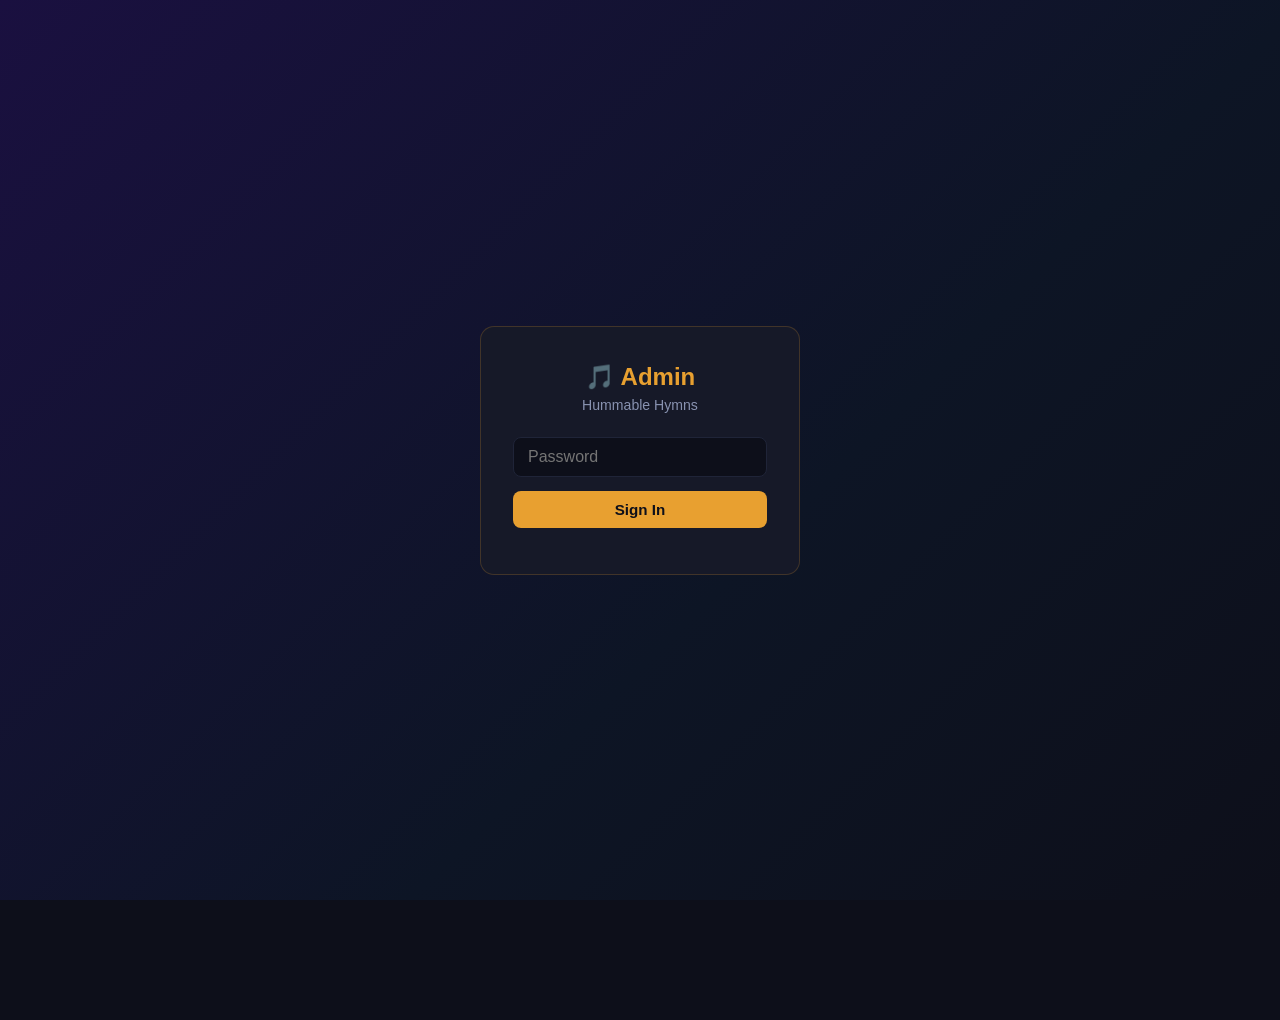
==== admin.html @ 7d4a3364 "Add files via upload" ====
<!DOCTYPE html>
<html lang="en">
<head>
<meta charset="UTF-8">
<meta name="viewport" content="width=device-width, initial-scale=1.0">
<title>Admin – Hummable Hymns</title>
<link rel="stylesheet" href="css/style.css">
</head>
<body>

<!-- LOGIN SCREEN -->
<div class="admin-login" id="login-screen">
  <div class="admin-login-box">
    <h2>🎵 Admin</h2>
    <p>Hummable Hymns</p>
    <input type="password" id="pw-input" placeholder="Password" autocomplete="current-password">
    <br>
    <button class="btn btn-primary" onclick="tryLogin()" style="width:100%">Sign In</button>
    <div class="error-msg" id="login-error"></div>
  </div>
</div>

<!-- ADMIN PANEL -->
<div id="admin-panel" style="display:none;">
  <header class="site-header" style="text-align:left;padding:18px 24px;">
    <div style="display:flex;align-items:center;justify-content:space-between;max-width:760px;margin:0 auto;">
      <div>
        <a href="index.html" style="font-size:0.85rem;color:var(--text-dim);margin-right:12px;">← Site</a>
        <span style="color:var(--accent);font-weight:700;font-size:1.1rem;">Admin Panel</span>
      </div>
      <button class="btn btn-secondary btn-sm" onclick="logout()">Log Out</button>
    </div>
  </header>

  <div class="admin-layout">

    <!-- Site Text -->
    <div class="admin-section">
      <h2>Site Text</h2>
      <div class="site-text-fields">
        <div class="field-row">
          <label>Site Title</label>
          <input type="text" id="site-title" placeholder="Hummable Hymns">
        </div>
        <div class="field-row">
          <label>Tagline</label>
          <input type="text" id="site-tagline" placeholder="Original songs, freely played.">
        </div>
      </div>
    </div>

    <!-- Add Song -->
    <div class="admin-section">
      <h2>Add Song</h2>
      <div class="add-song-form">
        <div class="row">
          <input type="text" id="new-title" placeholder="Song title">
          <input type="text" id="new-filename" placeholder="filename.mp3 (exact, from Cloudflare)">
        </div>
        <div class="row">
          <select id="new-category"></select>
          <button class="btn btn-primary" onclick="addSong()">+ Add Song</button>
        </div>
      </div>
    </div>

    <!-- Song List -->
    <div class="admin-section">
      <h2>Songs — drag to reorder</h2>
      <div class="songs-table" id="songs-table"></div>
    </div>

  </div>

  <!-- Save Bar -->
  <div class="save-bar">
    <span class="save-status" id="save-status"></span>
    <div style="display:flex;gap:10px;">
      <button class="btn btn-secondary" onclick="loadData()">Discard Changes</button>
      <button class="btn btn-primary" onclick="saveData()">💾 Save Changes</button>
    </div>
  </div>
</div>

<script>
// ── Config ──
const ADMIN_PASSWORD = "hymns2024"; // Change this to your preferred password

// ── Auth ──
function tryLogin() {
  const val = document.getElementById("pw-input").value;
  if (val === ADMIN_PASSWORD) {
    sessionStorage.setItem("hh_admin", "1");
    showPanel();
  } else {
    document.getElementById("login-error").textContent = "Incorrect password.";
  }
}
document.getElementById("pw-input").addEventListener("keydown", e => {
  if (e.key === "Enter") tryLogin();
});
function logout() {
  sessionStorage.removeItem("hh_admin");
  location.reload();
}
function showPanel() {
  document.getElementById("login-screen").style.display = "none";
  document.getElementById("admin-panel").style.display = "block";
  loadData();
}
if (sessionStorage.getItem("hh_admin") === "1") showPanel();

// ── Data ──
let songsData = null;
let dragSrcIndex = null;

function loadData() {
  fetch("data/songs.json?_=" + Date.now())
    .then(r => r.json())
    .then(data => {
      songsData = data;
      document.getElementById("site-title").value = data.siteTitle || "";
      document.getElementById("site-tagline").value = data.tagline || "";
      renderCategoryDropdown("new-category");
      renderSongsTable();
      setStatus("");
    });
}

function renderCategoryDropdown(id) {
  const sel = document.getElementById(id);
  if (!sel || !songsData) return;
  sel.innerHTML = songsData.categories.map(c =>
    `<option value="${c.id}">${c.name}</option>`
  ).join("");
}

function renderSongsTable() {
  const table = document.getElementById("songs-table");
  table.innerHTML = "";
  songsData.songs.forEach((song, i) => {
    const row = document.createElement("div");
    row.className = "song-row";
    row.draggable = true;
    row.dataset.index = i;

    const catOptions = songsData.categories.map(c =>
      `<option value="${c.id}" ${c.id === song.category ? "selected" : ""}>${c.name}</option>`
    ).join("");

    row.innerHTML = `
      <span class="drag-handle" title="Drag to reorder">⠿</span>
      <div class="song-row-title">
        <input type="text" value="${escHtml(song.title)}" 
          oninput="songsData.songs[${i}].title = this.value; markDirty()">
      </div>
      <div class="song-row-cat">
        <select onchange="songsData.songs[${i}].category = this.value; markDirty()">
          ${catOptions}
        </select>
      </div>
      <button class="btn btn-danger btn-sm" onclick="removeSong(${i})">✕</button>
    `;

    // Drag events
    row.addEventListener("dragstart", e => {
      dragSrcIndex = i;
      row.classList.add("dragging");
      e.dataTransfer.effectAllowed = "move";
    });
    row.addEventListener("dragend", () => {
      row.classList.remove("dragging");
      document.querySelectorAll(".song-row").forEach(r => r.classList.remove("drag-over"));
    });
    row.addEventListener("dragover", e => {
      e.preventDefault();
      document.querySelectorAll(".song-row").forEach(r => r.classList.remove("drag-over"));
      if (dragSrcIndex !== i) row.classList.add("drag-over");
    });
    row.addEventListener("drop", e => {
      e.preventDefault();
      if (dragSrcIndex === null || dragSrcIndex === i) return;
      const moved = songsData.songs.splice(dragSrcIndex, 1)[0];
      songsData.songs.splice(i, 0, moved);
      dragSrcIndex = null;
      markDirty();
      renderSongsTable();
    });

    table.appendChild(row);
  });
}

function addSong() {
  const title = document.getElementById("new-title").value.trim();
  const filename = document.getElementById("new-filename").value.trim();
  const category = document.getElementById("new-category").value;

  if (!title || !filename) {
    alert("Please fill in both title and filename.");
    return;
  }

  songsData.songs.push({ title, filename, category });
  document.getElementById("new-title").value = "";
  document.getElementById("new-filename").value = "";
  markDirty();
  renderSongsTable();
  // Scroll to bottom of table
  setTimeout(() => {
    const rows = document.querySelectorAll(".song-row");
    if (rows.length) rows[rows.length - 1].scrollIntoView({ behavior: "smooth", block: "nearest" });
  }, 50);
}

function removeSong(index) {
  const song = songsData.songs[index];
  if (!confirm(`Remove "${song.title}"?`)) return;
  songsData.songs.splice(index, 1);
  markDirty();
  renderSongsTable();
}

function markDirty() {
  setStatus("Unsaved changes");
  document.getElementById("save-status").style.color = "var(--accent)";
}

function setStatus(msg) {
  const el = document.getElementById("save-status");
  el.textContent = msg;
}

function saveData() {
  // Collect current site text
  songsData.siteTitle = document.getElementById("site-title").value.trim();
  songsData.tagline = document.getElementById("site-tagline").value.trim();

  // Cloudflare Pages doesn't support write-back via fetch, so we
  // generate downloadable JSON for the user to replace data/songs.json.
  const json = JSON.stringify(songsData, null, 2);
  const blob = new Blob([json], { type: "application/json" });
  const url = URL.createObjectURL(blob);
  const a = document.createElement("a");
  a.href = url;
  a.download = "songs.json";
  a.click();
  URL.revokeObjectURL(url);

  setStatus("✓ songs.json downloaded — upload it to replace data/songs.json on Cloudflare.");
  document.getElementById("save-status").style.color = "var(--green)";
}

function escHtml(str) {
  return str.replace(/&/g,"&amp;").replace(/</g,"&lt;").replace(/>/g,"&gt;").replace(/"/g,"&quot;");
}
</script>
</body>
</html>
---- css/style.css ----
:root {
  --bg: #0d0f1a;
  --surface: #161928;
  --surface-light: #1f2438;
  --surface-hover: #252c44;
  --text: #f0f2fa;
  --text-dim: #8892b0;
  --accent: #e8a030;
  --accent-glow: rgba(232, 160, 48, 0.18);
  --accent2: #7c5cbf;
  --accent2-glow: rgba(124, 92, 191, 0.18);
  --green: #3dba7e;
  --radius: 14px;
  --radius-sm: 8px;
  --gradient-header: linear-gradient(135deg, #1a1040 0%, #0d1525 60%, #0d0f1a 100%);
}

* { box-sizing: border-box; }

body {
  margin: 0;
  font-family: -apple-system, BlinkMacSystemFont, "Segoe UI", Roboto, Helvetica, Arial, sans-serif;
  background: var(--bg);
  color: var(--text);
  min-height: 100vh;
  padding-bottom: 120px;
}

a { color: var(--accent); text-decoration: none; }

/* Header */
.site-header {
  padding: 36px 20px 22px;
  text-align: center;
  background: var(--gradient-header);
  border-bottom: 1px solid rgba(232,160,48,0.15);
  position: relative;
  overflow: hidden;
}
.site-header::before {
  content: '';
  position: absolute;
  top: -60px; left: 50%;
  transform: translateX(-50%);
  width: 400px; height: 200px;
  background: radial-gradient(ellipse, rgba(124,92,191,0.2) 0%, transparent 70%);
  pointer-events: none;
}
.site-header h1 {
  margin: 0;
  font-size: 2rem;
  letter-spacing: 1px;
  background: linear-gradient(135deg, #f0d080 0%, #e8a030 50%, #c47820 100%);
  -webkit-background-clip: text;
  -webkit-text-fill-color: transparent;
  background-clip: text;
  text-shadow: none;
}
.tagline {
  color: var(--text-dim);
  margin: 8px 0 0;
  font-size: 0.95rem;
  font-style: italic;
  letter-spacing: 0.3px;
}
.playlist-header {
  text-align: left;
  padding-bottom: 12px;
}
.back-link {
  display: inline-flex;
  align-items: center;
  gap: 6px;
  margin-bottom: 8px;
  font-size: 0.9rem;
  color: var(--accent);
  opacity: 0.85;
  transition: opacity 0.15s;
}
.back-link:hover { opacity: 1; }

/* Category grid */
.category-grid {
  display: grid;
  grid-template-columns: 1fr;
  gap: 14px;
  padding: 20px 20px 30px;
  max-width: 640px;
  margin: 0 auto;
}
@media (min-width: 540px) {
  .category-grid { grid-template-columns: 1fr 1fr; }
}

.category-card {
  background: var(--surface);
  border: 1px solid rgba(255,255,255,0.06);
  border-radius: var(--radius);
  padding: 22px 20px;
  cursor: pointer;
  transition: background 0.18s, transform 0.15s, border-color 0.18s, box-shadow 0.18s;
  position: relative;
  overflow: hidden;
}
.category-card::before {
  content: '';
  position: absolute;
  top: 0; left: 0; right: 0;
  height: 3px;
  background: linear-gradient(90deg, var(--accent2), var(--accent));
  opacity: 0;
  transition: opacity 0.2s;
}
.category-card:hover,
.category-card:active {
  background: var(--surface-hover);
  border-color: rgba(232,160,48,0.25);
  box-shadow: 0 4px 24px rgba(0,0,0,0.4), 0 0 0 1px rgba(232,160,48,0.1);
  transform: translateY(-3px);
}
.category-card:hover::before { opacity: 1; }

.category-card h2 {
  margin: 0 0 6px;
  font-size: 1.05rem;
  color: var(--accent);
}
.category-card p {
  margin: 0;
  font-size: 0.83rem;
  color: var(--text-dim);
}

/* Special "All Songs" card */
.category-card.all-card {
  border-color: rgba(124,92,191,0.25);
  background: linear-gradient(135deg, #1a1535 0%, var(--surface) 100%);
}
.category-card.all-card::before {
  opacity: 0.5;
}
.category-card.all-card h2 {
  color: #b08cf0;
}

/* Song list */
.song-list {
  list-style: none;
  margin: 0;
  padding: 10px 12px;
  max-width: 700px;
  margin-inline: auto;
}
.song-item {
  display: flex;
  align-items: center;
  padding: 13px 14px;
  border-radius: var(--radius-sm);
  border-bottom: 1px solid rgba(255,255,255,0.04);
  cursor: pointer;
  transition: background 0.13s;
  gap: 12px;
}
.song-item:hover {
  background: var(--surface);
}
.song-item.active {
  background: linear-gradient(90deg, rgba(232,160,48,0.1), transparent);
  border-bottom-color: rgba(232,160,48,0.15);
}
.song-item .song-num {
  font-size: 0.78rem;
  color: var(--text-dim);
  width: 22px;
  flex-shrink: 0;
  text-align: right;
}
.song-item .song-title {
  font-size: 0.97rem;
  flex: 1;
}
.song-item.active .song-title {
  color: var(--accent);
  font-weight: 600;
}
.song-item .song-icon {
  width: 20px;
  text-align: center;
  color: var(--text-dim);
  flex-shrink: 0;
  font-size: 0.7rem;
}
.song-item.active .song-icon {
  color: var(--accent);
}

/* Player bar */
.player-bar {
  position: fixed;
  bottom: 0;
  left: 0;
  right: 0;
  background: linear-gradient(180deg, rgba(22,25,40,0.97) 0%, rgba(13,15,26,0.99) 100%);
  border-top: 1px solid rgba(232,160,48,0.2);
  backdrop-filter: blur(12px);
  padding: 10px 18px 16px;
  display: flex;
  flex-direction: column;
  gap: 6px;
  z-index: 10;
  box-shadow: 0 -4px 32px rgba(0,0,0,0.5);
}
.player-info {
  font-size: 0.88rem;
  white-space: nowrap;
  overflow: hidden;
  text-overflow: ellipsis;
  color: var(--text-dim);
}
#now-playing-title {
  color: var(--text);
  font-weight: 500;
}
.player-progress {
  display: flex;
  align-items: center;
  gap: 8px;
  font-size: 0.72rem;
  color: var(--text-dim);
}
.player-progress input[type="range"] { flex: 1; }

.player-controls {
  display: flex;
  align-items: center;
  justify-content: center;
  gap: 16px;
}
.player-controls button {
  background: none;
  border: none;
  color: var(--text-dim);
  font-size: 1rem;
  cursor: pointer;
  padding: 6px 10px;
  border-radius: 50%;
  transition: color 0.15s, background 0.15s;
}
.player-controls button:hover { color: var(--text); background: var(--surface-light); }
#play-pause-btn {
  font-size: 1.3rem;
  color: var(--accent);
  background: rgba(232,160,48,0.12);
  border-radius: 50%;
  width: 40px; height: 40px;
  display: flex; align-items: center; justify-content: center;
  padding: 0;
}
#play-pause-btn:hover { background: rgba(232,160,48,0.22); color: var(--accent); }
#volume-bar { width: 80px; margin-left: 6px; }

input[type="range"] {
  -webkit-appearance: none;
  height: 4px;
  background: var(--surface-light);
  border-radius: 2px;
  outline: none;
}
input[type="range"]::-webkit-slider-thumb {
  -webkit-appearance: none;
  width: 13px; height: 13px;
  border-radius: 50%;
  background: var(--accent);
  cursor: pointer;
}
input[type="range"]::-moz-range-thumb {
  width: 13px; height: 13px;
  border-radius: 50%;
  background: var(--accent);
  cursor: pointer;
  border: none;
}

/* Footer */
.site-footer {
  text-align: center;
  color: var(--text-dim);
  font-size: 0.78rem;
  padding: 20px;
  opacity: 0.6;
}

/* ── Admin styles ── */
.admin-login {
  min-height: 100vh;
  display: flex;
  align-items: center;
  justify-content: center;
  background: var(--gradient-header);
}
.admin-login-box {
  background: var(--surface);
  border: 1px solid rgba(232,160,48,0.2);
  border-radius: var(--radius);
  padding: 36px 32px;
  width: 320px;
  text-align: center;
}
.admin-login-box h2 {
  margin: 0 0 6px;
  color: var(--accent);
}
.admin-login-box p { color: var(--text-dim); font-size: 0.88rem; margin: 0 0 24px; }
.admin-login-box input[type="password"] {
  width: 100%;
  padding: 10px 14px;
  background: var(--bg);
  border: 1px solid var(--surface-light);
  border-radius: var(--radius-sm);
  color: var(--text);
  font-size: 1rem;
  margin-bottom: 14px;
  outline: none;
  transition: border-color 0.15s;
}
.admin-login-box input[type="password"]:focus { border-color: var(--accent); }
.btn {
  display: inline-block;
  padding: 10px 22px;
  border-radius: var(--radius-sm);
  border: none;
  cursor: pointer;
  font-size: 0.95rem;
  font-weight: 600;
  transition: opacity 0.15s, transform 0.1s;
}
.btn:hover { opacity: 0.88; transform: translateY(-1px); }
.btn-primary { background: var(--accent); color: #0d0f1a; }
.btn-secondary { background: var(--surface-light); color: var(--text); }
.btn-danger { background: #9e2a2a; color: #fff; }
.btn-sm { padding: 6px 14px; font-size: 0.83rem; }
.error-msg { color: #e05555; font-size: 0.85rem; margin-top: 10px; }

.admin-layout {
  max-width: 760px;
  margin: 0 auto;
  padding: 24px 20px 60px;
}
.admin-header {
  display: flex;
  align-items: center;
  justify-content: space-between;
  margin-bottom: 28px;
  padding-bottom: 16px;
  border-bottom: 1px solid var(--surface-light);
}
.admin-header h1 { margin: 0; font-size: 1.4rem; color: var(--accent); }

.admin-section {
  background: var(--surface);
  border: 1px solid rgba(255,255,255,0.06);
  border-radius: var(--radius);
  padding: 22px 20px;
  margin-bottom: 20px;
}
.admin-section h2 {
  margin: 0 0 16px;
  font-size: 1rem;
  color: var(--text-dim);
  text-transform: uppercase;
  letter-spacing: 0.8px;
}

.site-text-fields {
  display: flex;
  flex-direction: column;
  gap: 12px;
}
.field-row { display: flex; flex-direction: column; gap: 5px; }
.field-row label { font-size: 0.82rem; color: var(--text-dim); }
.field-row input[type="text"] {
  padding: 9px 12px;
  background: var(--bg);
  border: 1px solid var(--surface-light);
  border-radius: var(--radius-sm);
  color: var(--text);
  font-size: 0.95rem;
  outline: none;
  transition: border-color 0.15s;
}
.field-row input[type="text"]:focus { border-color: var(--accent); }

/* Admin song table */
.songs-table { width: 100%; }
.song-row {
  display: flex;
  align-items: center;
  gap: 10px;
  padding: 9px 6px;
  border-bottom: 1px solid rgba(255,255,255,0.04);
  border-radius: var(--radius-sm);
  transition: background 0.12s;
}
.song-row:hover { background: var(--surface-hover); }
.drag-handle {
  cursor: grab;
  color: var(--text-dim);
  font-size: 1rem;
  padding: 0 4px;
  flex-shrink: 0;
  opacity: 0.5;
}
.drag-handle:active { cursor: grabbing; }
.song-row.dragging { opacity: 0.4; }
.song-row.drag-over { border-top: 2px solid var(--accent); }
.song-row-title { flex: 1; }
.song-row-title input {
  width: 100%;
  background: transparent;
  border: 1px solid transparent;
  border-radius: 4px;
  color: var(--text);
  font-size: 0.9rem;
  padding: 4px 6px;
  outline: none;
  transition: border-color 0.15s, background 0.15s;
}
.song-row-title input:focus {
  border-color: var(--accent);
  background: var(--bg);
}
.song-row-cat select {
  background: var(--bg);
  border: 1px solid var(--surface-light);
  border-radius: 4px;
  color: var(--text-dim);
  font-size: 0.8rem;
  padding: 4px 6px;
  outline: none;
}
.song-row-cat select:focus { border-color: var(--accent); }

/* Add song form */
.add-song-form { display: flex; flex-direction: column; gap: 12px; }
.add-song-form .row { display: flex; gap: 10px; flex-wrap: wrap; }
.add-song-form input[type="text"],
.add-song-form select {
  flex: 1;
  min-width: 140px;
  padding: 9px 12px;
  background: var(--bg);
  border: 1px solid var(--surface-light);
  border-radius: var(--radius-sm);
  color: var(--text);
  font-size: 0.93rem;
  outline: none;
  transition: border-color 0.15s;
}
.add-song-form input[type="text"]:focus,
.add-song-form select:focus { border-color: var(--accent); }

.save-bar {
  position: fixed;
  bottom: 0; left: 0; right: 0;
  background: rgba(22,25,40,0.97);
  border-top: 1px solid rgba(232,160,48,0.2);
  padding: 12px 24px;
  display: flex;
  align-items: center;
  justify-content: space-between;
  gap: 12px;
  z-index: 20;
  backdrop-filter: blur(10px);
}
.save-status { font-size: 0.85rem; color: var(--green); }
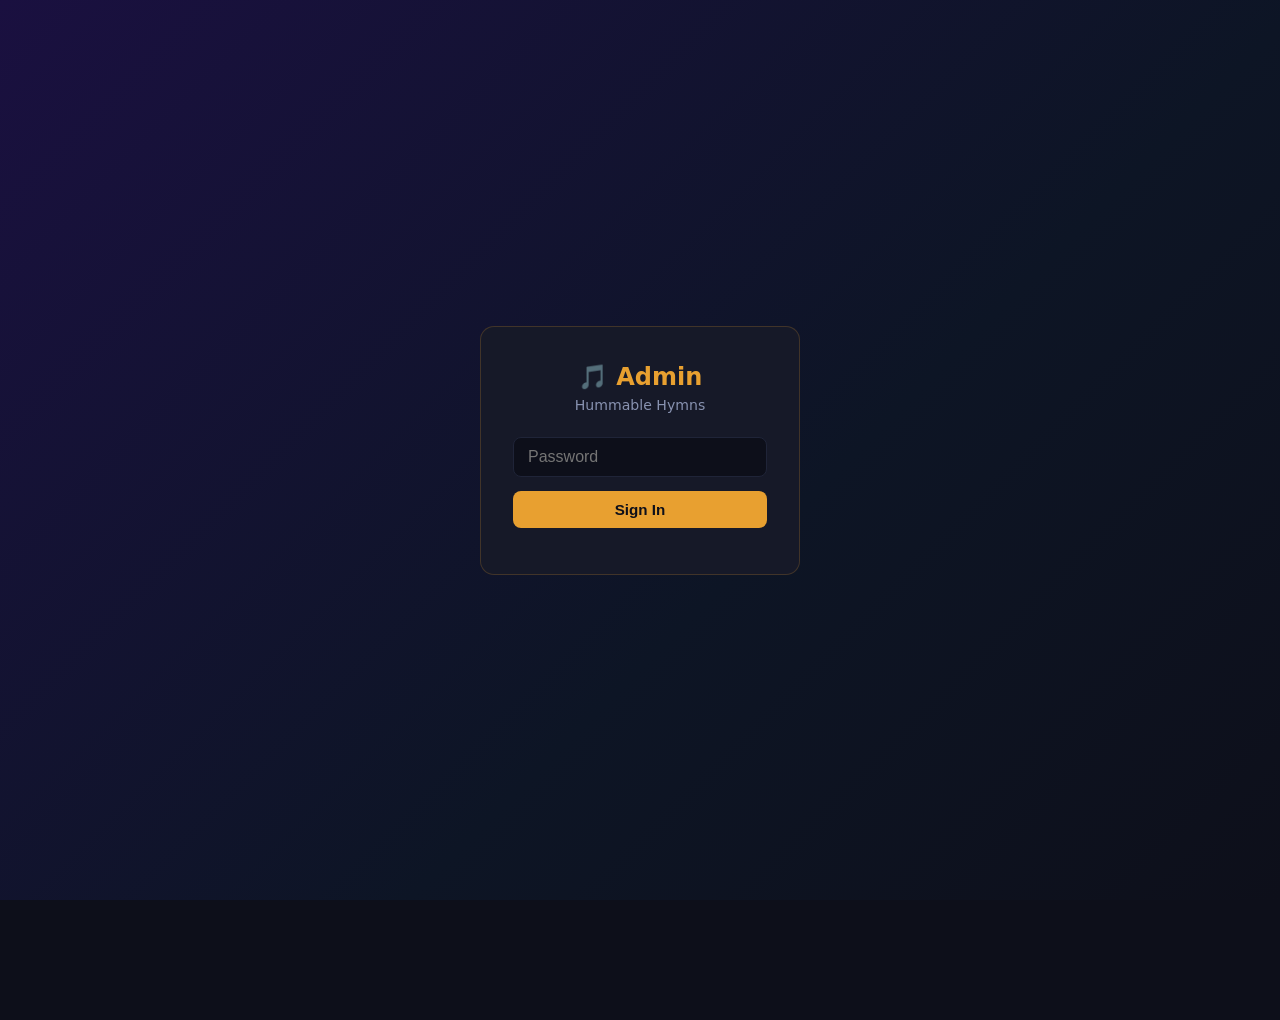
==== commit b63171fe: "Revision 5" ====
--- a/admin.html
+++ b/admin.html
@@ -49,18 +49,34 @@
       </div>
     </div>
 
+    <!-- Categories -->
+    <div class="admin-section">
+      <h2>Categories</h2>
+      <div id="categories-table" style="margin-bottom:14px;"></div>
+      <div class="add-song-form">
+        <div class="row">
+          <input type="text" id="new-cat-name" placeholder="Category name">
+          <input type="text" id="new-cat-id" placeholder="id-slug (no spaces)">
+          <button class="btn btn-primary" onclick="addCategory()">+ Add</button>
+        </div>
+      </div>
+    </div>
+
     <!-- Add Song -->
     <div class="admin-section">
       <h2>Add Song</h2>
       <div class="add-song-form">
         <div class="row">
           <input type="text" id="new-title" placeholder="Song title">
-          <input type="text" id="new-filename" placeholder="filename.mp3 (exact, from Cloudflare)">
+          <input type="text" id="new-filename" placeholder="base filename, no extension (e.g. Psalm 8_ How Majestic is Your Name)">
         </div>
         <div class="row">
           <select id="new-category"></select>
           <button class="btn btn-primary" onclick="addSong()">+ Add Song</button>
         </div>
+        <p style="font-size:0.78rem;color:var(--text-dim);margin:2px 0 0;">
+          Just the base name — <code>.mp3</code> is added automatically. Lyrics will be looked up at the same name with a <code>.txt</code> extension.
+        </p>
       </div>
     </div>
 
@@ -122,6 +138,7 @@
       document.getElementById("site-title").value = data.siteTitle || "";
       document.getElementById("site-tagline").value = data.tagline || "";
       renderCategoryDropdown("new-category");
+      renderCategoriesTable();
       renderSongsTable();
       setStatus("");
     });
@@ -193,12 +210,18 @@
 
 function addSong() {
   const title = document.getElementById("new-title").value.trim();
-  const filename = document.getElementById("new-filename").value.trim();
+  let filename = document.getElementById("new-filename").value.trim();
   const category = document.getElementById("new-category").value;
 
   if (!title || !filename) {
     alert("Please fill in both title and filename.");
     return;
+  }
+
+  // The filename field is just the base name now — assume .mp3 unless
+  // the person already typed an extension themselves.
+  if (!/\.[a-z0-9]{2,4}$/i.test(filename)) {
+    filename += ".mp3";
   }
 
   songsData.songs.push({ title, filename, category });
@@ -231,13 +254,56 @@
   el.textContent = msg;
 }
 
+function renderCategoriesTable() {
+  const table = document.getElementById("categories-table");
+  table.innerHTML = "";
+  songsData.categories.forEach((cat, i) => {
+    const row = document.createElement("div");
+    row.className = "song-row";
+    row.innerHTML = `
+      <div class="song-row-title">
+        <input type="text" value="${escHtml(cat.name)}"
+          oninput="songsData.categories[${i}].name = this.value; renderCategoryDropdown('new-category'); markDirty()">
+      </div>
+      <span style="font-size:0.78rem;color:var(--text-dim);padding:0 8px;">${cat.id}</span>
+      <button class="btn btn-danger btn-sm" onclick="removeCategory(${i})">✕</button>
+    `;
+    table.appendChild(row);
+  });
+}
+
+function addCategory() {
+  const name = document.getElementById("new-cat-name").value.trim();
+  let id = document.getElementById("new-cat-id").value.trim()
+    .toLowerCase().replace(/\s+/g, "-").replace(/[^a-z0-9-]/g, "");
+  if (!name || !id) { alert("Fill in both name and id slug."); return; }
+  if (songsData.categories.find(c => c.id === id)) { alert("That ID already exists."); return; }
+  songsData.categories.push({ id, name });
+  document.getElementById("new-cat-name").value = "";
+  document.getElementById("new-cat-id").value = "";
+  markDirty();
+  renderCategoriesTable();
+  renderCategoryDropdown("new-category");
+}
+
+function removeCategory(i) {
+  const cat = songsData.categories[i];
+  const inUse = songsData.songs.some(s => s.category === cat.id);
+  if (inUse && !confirm(`"${cat.name}" has songs assigned to it. Remove anyway?`)) return;
+  songsData.categories.splice(i, 1);
+  markDirty();
+  renderCategoriesTable();
+  renderCategoryDropdown("new-category");
+}
+
 function saveData() {
-  // Collect current site text
   songsData.siteTitle = document.getElementById("site-title").value.trim();
   songsData.tagline = document.getElementById("site-tagline").value.trim();
-
-  // Cloudflare Pages doesn't support write-back via fetch, so we
-  // generate downloadable JSON for the user to replace data/songs.json.
+  songsData.lastUpdated = new Date().toLocaleDateString("en-US", {
+    timeZone: "America/Los_Angeles",
+    year: "numeric", month: "long", day: "numeric"
+  });
+
   const json = JSON.stringify(songsData, null, 2);
   const blob = new Blob([json], { type: "application/json" });
   const url = URL.createObjectURL(blob);
@@ -247,7 +313,7 @@
   a.click();
   URL.revokeObjectURL(url);
 
-  setStatus("✓ songs.json downloaded — upload it to replace data/songs.json on Cloudflare.");
+  setStatus("✓ songs.json downloaded — replace data/songs.json in your GitHub repo.");
   document.getElementById("save-status").style.color = "var(--green)";
 }
 
--- a/css/style.css
+++ b/css/style.css
@@ -19,7 +19,7 @@
 
 body {
   margin: 0;
-  font-family: -apple-system, BlinkMacSystemFont, "Segoe UI", Roboto, Helvetica, Arial, sans-serif;
+  font-family: Verdana, Geneva, "DejaVu Sans", sans-serif;
   background: var(--bg);
   color: var(--text);
   min-height: 100vh;
@@ -192,6 +192,78 @@
 }
 .song-item.active .song-icon {
   color: var(--accent);
+}
+
+/* Lyrics panel */
+.lyrics-panel {
+  max-height: 0;
+  overflow: hidden;
+  border-radius: var(--radius-sm);
+  background: var(--surface);
+  border: 1px solid rgba(232,160,48,0.15);
+  transition: max-height 0.28s ease, opacity 0.2s ease, margin 0.28s ease;
+  opacity: 0;
+  margin-bottom: 0;
+}
+.lyrics-panel.open {
+  max-height: 240px;
+  opacity: 1;
+  margin-bottom: 8px;
+}
+.lyrics-panel-header {
+  display: flex;
+  align-items: center;
+  justify-content: space-between;
+  padding: 8px 12px;
+  border-bottom: 1px solid rgba(255,255,255,0.06);
+  font-size: 0.8rem;
+  letter-spacing: 0.5px;
+  text-transform: uppercase;
+  color: var(--text-dim);
+}
+.lyrics-close-btn {
+  background: none;
+  border: none;
+  color: var(--text-dim);
+  font-size: 0.78rem;
+  cursor: pointer;
+  padding: 4px 8px;
+  border-radius: var(--radius-sm);
+  transition: color 0.15s, background 0.15s;
+}
+.lyrics-close-btn:hover {
+  color: var(--text);
+  background: var(--surface-light);
+}
+.lyrics-panel-body {
+  padding: 12px 16px 16px;
+  max-height: 190px;
+  overflow-y: auto;
+  white-space: pre-wrap;
+  font-size: 0.92rem;
+  line-height: 1.6;
+  color: var(--text);
+}
+.lyrics-btn {
+  background: none;
+  border: 1px solid var(--surface-light);
+  color: var(--text-dim);
+  font-size: 0.78rem;
+  font-weight: 600;
+  letter-spacing: 0.3px;
+  cursor: pointer;
+  padding: 6px 12px;
+  border-radius: 999px;
+  transition: color 0.15s, background 0.15s, border-color 0.15s, opacity 0.15s;
+}
+.lyrics-btn:hover:not(:disabled) {
+  color: var(--text);
+  background: var(--surface-light);
+  border-color: var(--accent);
+}
+.lyrics-btn:disabled {
+  opacity: 0.4;
+  cursor: not-allowed;
 }
 
 /* Player bar */
@@ -235,6 +307,7 @@
   align-items: center;
   justify-content: center;
   gap: 16px;
+  flex-wrap: wrap;
 }
 .player-controls button {
   background: none;
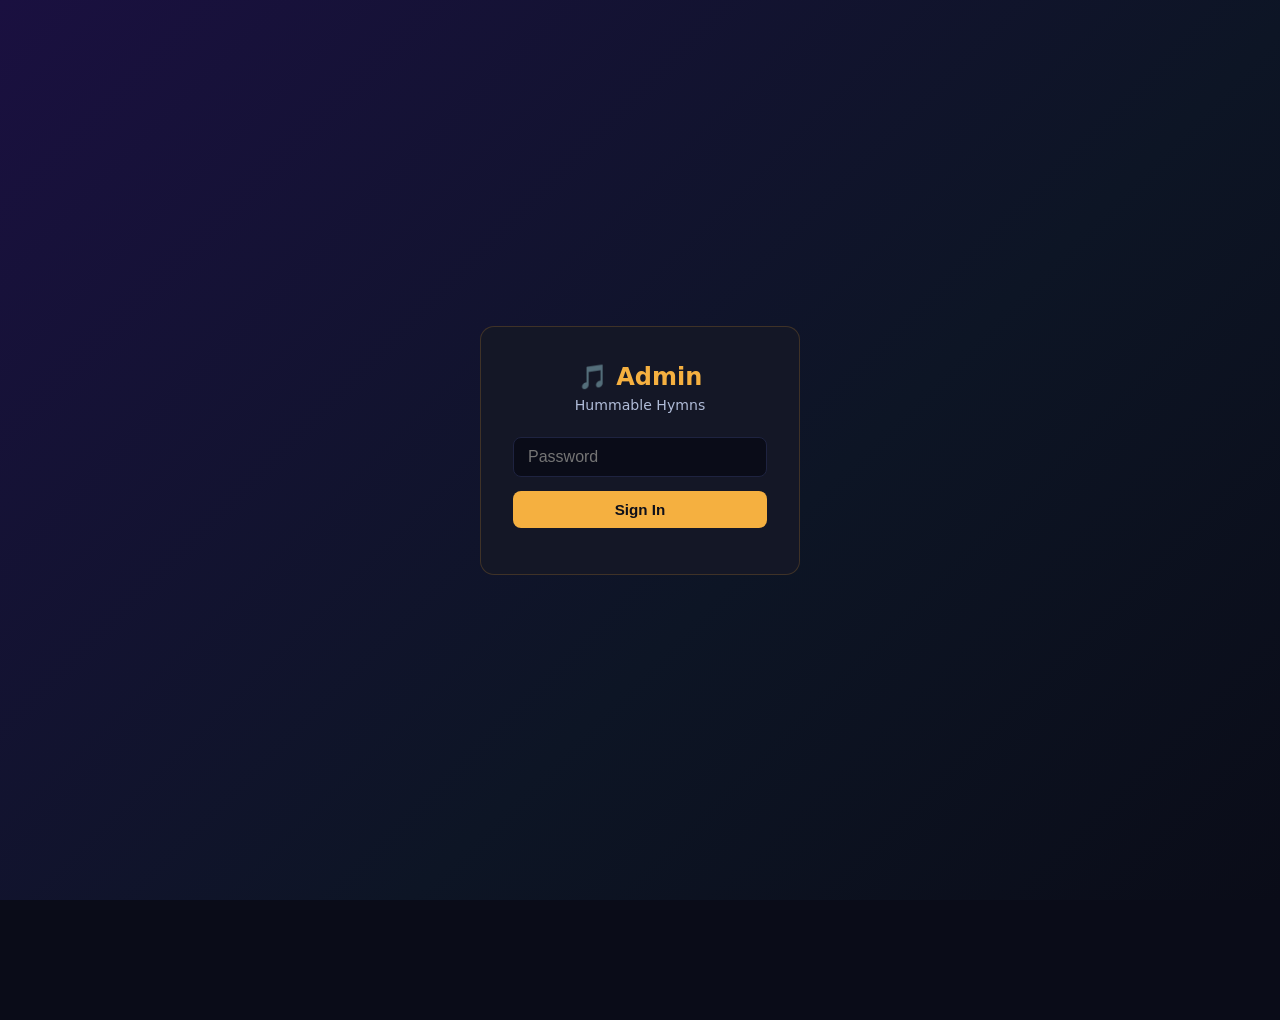
==== commit 84e8cd3b: "Version 8 Added dynamic category for new songs newer than 10 days" ====
--- a/admin.html
+++ b/admin.html
@@ -3,8 +3,11 @@
 <head>
 <meta charset="UTF-8">
 <meta name="viewport" content="width=device-width, initial-scale=1.0">
+<meta http-equiv="Cache-Control" content="no-cache, no-store, must-revalidate">
+<meta http-equiv="Pragma" content="no-cache">
+<meta http-equiv="Expires" content="0">
 <title>Admin – Hummable Hymns</title>
-<link rel="stylesheet" href="css/style.css">
+<link rel="stylesheet" href="css/style.css?v=2">
 </head>
 <body>
 
@@ -224,7 +227,8 @@
     filename += ".mp3";
   }
 
-  songsData.songs.push({ title, filename, category });
+  const dateAdded = new Date().toLocaleDateString("en-US", { timeZone: "America/Los_Angeles", year: "numeric", month: "long", day: "numeric" });
+  songsData.songs.push({ title, filename, category, dateAdded });
   document.getElementById("new-title").value = "";
   document.getElementById("new-filename").value = "";
   markDirty();
--- a/css/style.css
+++ b/css/style.css
@@ -1,18 +1,18 @@
 :root {
-  --bg: #0d0f1a;
-  --surface: #161928;
-  --surface-light: #1f2438;
+  --bg: #0a0c18;
+  --surface: #141726;
+  --surface-light: #1e2340;
   --surface-hover: #252c44;
-  --text: #f0f2fa;
-  --text-dim: #8892b0;
-  --accent: #e8a030;
-  --accent-glow: rgba(232, 160, 48, 0.18);
-  --accent2: #7c5cbf;
-  --accent2-glow: rgba(124, 92, 191, 0.18);
+  --text: #ffffff;
+  --text-dim: #b0bcd8;
+  --accent: #f5b040;
+  --accent-glow: rgba(245, 176, 64, 0.22);
+  --accent2: #9b7de0;
+  --accent2-glow: rgba(155, 125, 224, 0.22);
   --green: #3dba7e;
   --radius: 14px;
   --radius-sm: 8px;
-  --gradient-header: linear-gradient(135deg, #1a1040 0%, #0d1525 60%, #0d0f1a 100%);
+  --gradient-header: linear-gradient(135deg, #1a1040 0%, #0d1525 60%, #0a0c18 100%);
 }
 
 * { box-sizing: border-box; }
@@ -57,7 +57,7 @@
   text-shadow: none;
 }
 .tagline {
-  color: var(--text-dim);
+  color: #c8d4f0;
   margin: 8px 0 0;
   font-size: 0.95rem;
   font-style: italic;
@@ -94,7 +94,7 @@
 
 .category-card {
   background: var(--surface);
-  border: 1px solid rgba(255,255,255,0.06);
+  border: 1px solid rgba(255,255,255,0.12);
   border-radius: var(--radius);
   padding: 22px 20px;
   cursor: pointer;
@@ -156,7 +156,7 @@
   align-items: center;
   padding: 13px 14px;
   border-radius: var(--radius-sm);
-  border-bottom: 1px solid rgba(255,255,255,0.04);
+  border-bottom: 1px solid rgba(255,255,255,0.08);
   cursor: pointer;
   transition: background 0.13s;
   gap: 12px;
@@ -221,28 +221,32 @@
   text-transform: uppercase;
   color: var(--text-dim);
 }
-.lyrics-close-btn {
-  background: none;
-  border: none;
-  color: var(--text-dim);
-  font-size: 0.78rem;
-  cursor: pointer;
-  padding: 4px 8px;
-  border-radius: var(--radius-sm);
-  transition: color 0.15s, background 0.15s;
-}
-.lyrics-close-btn:hover {
-  color: var(--text);
-  background: var(--surface-light);
-}
 .lyrics-panel-body {
   padding: 12px 16px 16px;
   max-height: 190px;
   overflow-y: auto;
-  white-space: pre-wrap;
   font-size: 0.92rem;
   line-height: 1.6;
   color: var(--text);
+}
+.lyrics-line {
+  margin: 0 0 2px;
+  white-space: pre-wrap;
+}
+.lyrics-line.lyrics-blank {
+  height: 0.6em;
+}
+.lyrics-line.lyrics-section {
+  margin-top: 14px;
+  margin-bottom: 6px;
+  font-weight: 700;
+  letter-spacing: 0.4px;
+  text-transform: uppercase;
+  font-size: 0.78rem;
+  color: var(--accent);
+}
+.lyrics-line.lyrics-section:first-child {
+  margin-top: 0;
 }
 .lyrics-btn {
   background: none;
@@ -546,3 +550,16 @@
   backdrop-filter: blur(10px);
 }
 .save-status { font-size: 0.85rem; color: var(--green); }
+
+/* New Additions card */
+.category-card.new-card {
+  border-color: rgba(61, 186, 126, 0.3);
+  background: linear-gradient(135deg, #0f2820 0%, var(--surface) 100%);
+}
+.category-card.new-card::before {
+  background: linear-gradient(90deg, var(--green), var(--accent));
+  opacity: 0.6;
+}
+.category-card.new-card h2 {
+  color: var(--green);
+}
